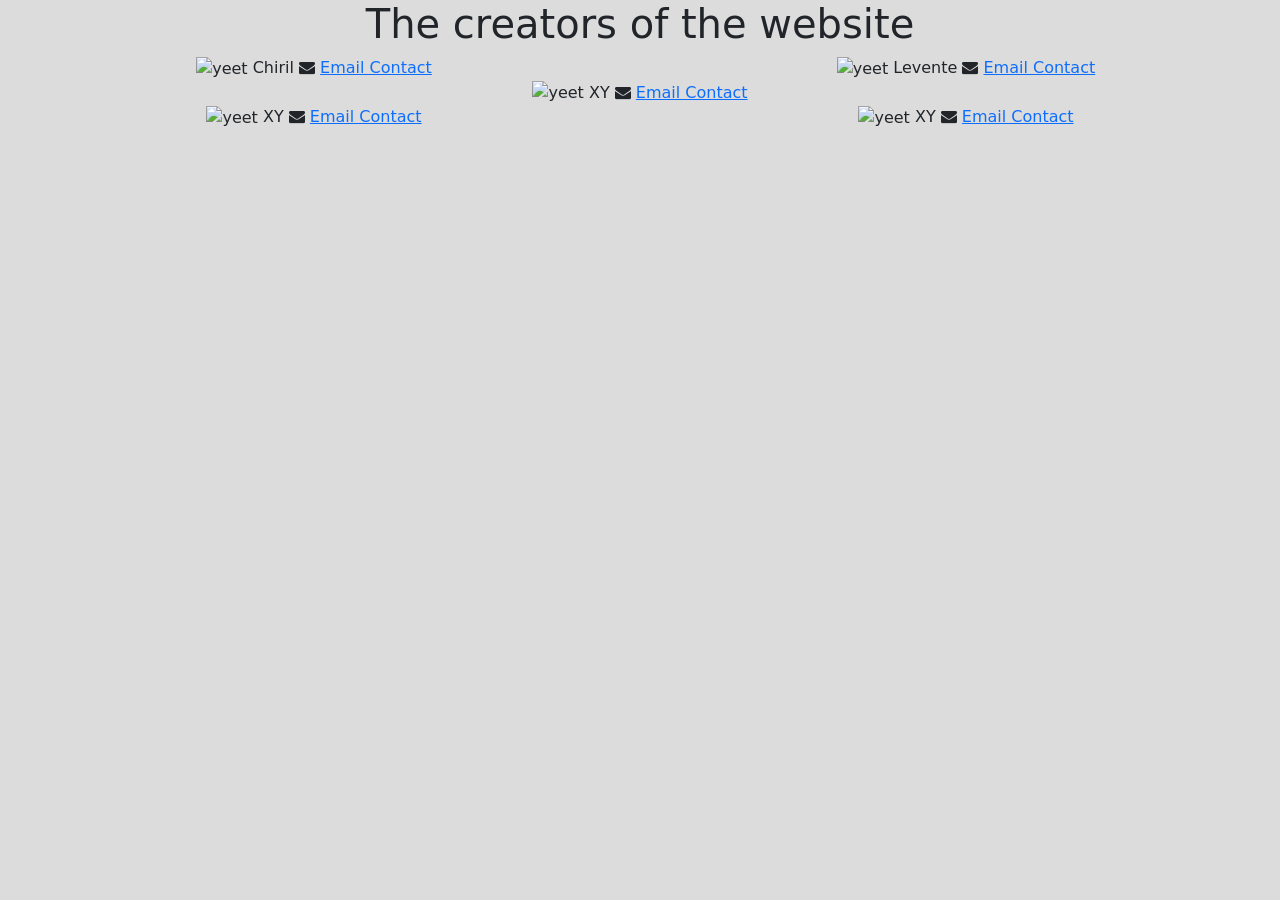
==== contact.html @ 35416a30 "Inititalize github repo" ====
<!DOCTYPE html>
<html lang="en">

<head>
    <meta charset="UTF-8">
    <meta http-equiv="X-UA-Compatible" content="IE=edge">
    <meta name="viewport" content="width=device-width, initial-scale=1.0">
    <title>Responsive Web Design</title>
    <link rel="stylesheet" href="css/bootstrap.min.css">
    <link rel="stylesheet" href="css/stlye.css">
    <link rel="stylesheet" href="css/font-awesome-4.7.0/css/font-awesome.min.css">

</head>

<body>
    
    <div class="contact">
        <div class="row justify-content-start">
            <h1>
                The creators of the website
            </h1>
        </div>
            <div class="row justify-content-center">

            <div class="col-md-6">
                <img src="https://picsum.photos/500" alt="yeet">
                Chiril
                <i class="fa fa-envelope"></i> <a href="mailto:XXXXXX@viauc.dk">Email Contact</a>
            </div>
            <div class="col-md-6">
                <img src="https://picsum.photos/500" alt="yeet">
                Levente
                <i class="fa fa-envelope"></i> <a href="mailto:XXXXXX@viauc.dk">Email Contact</a>
            </div>
        </div>
        <div class="row justify-content-center">
            <div class="col-md-6">
                <img src="https://picsum.photos/500" alt="yeet">
                XY
                <i class="fa fa-envelope"></i> <a href="mailto:XXXXXX@viauc.dk">Email Contact</a>
            </div>
        </div>
        <div class="row justify-content-center">

            <div class="col-md-6">
                <img src="https://picsum.photos/500" alt="yeet">
                XY
                <i class="fa fa-envelope"></i> <a href="mailto:XXXXXX@viauc.dk">Email Contact</a>
            </div>
            <div class="col-md-6">
                <img src="https://picsum.photos/500" alt="yeet">
                XY
                <i class="fa fa-envelope"></i> <a href="mailto:XXXXXX@viauc.dk">Email Contact</a>
            </div>
        </div>
</body>

</html>
---- css/stlye.css ----
body
{
    background-color: gainsboro;
    overflow-y: scroll;
}

/* timetable css */
#tableDiv table{
    width: 90%;
    height: 70%;
    position: absolute;
    left:5%;
    bottom: 0;
    table-layout: fixed;
}
#timetableTable tr td{
    height: 100px;
}
.tableContent a{
    float: right;
}
.tableContent{
    width: auto;
    height: 20%;
}
.tableHeaderCell{
    text-align: center;
    line-height: 1;
    vertical-align: middle;
}
/* end of timetable css */

.carousel, img{
    height: 100%;
    width: auto;
}

/*Css for the Contact page*/
.contact
{
   text-align: center;
}
  

/*NAVBAR*/
.navbar-nav .active a {
    background-color: lightsteelblue;
}
.navbar-nav a:hover {
    background-color: lightsteelblue;
}
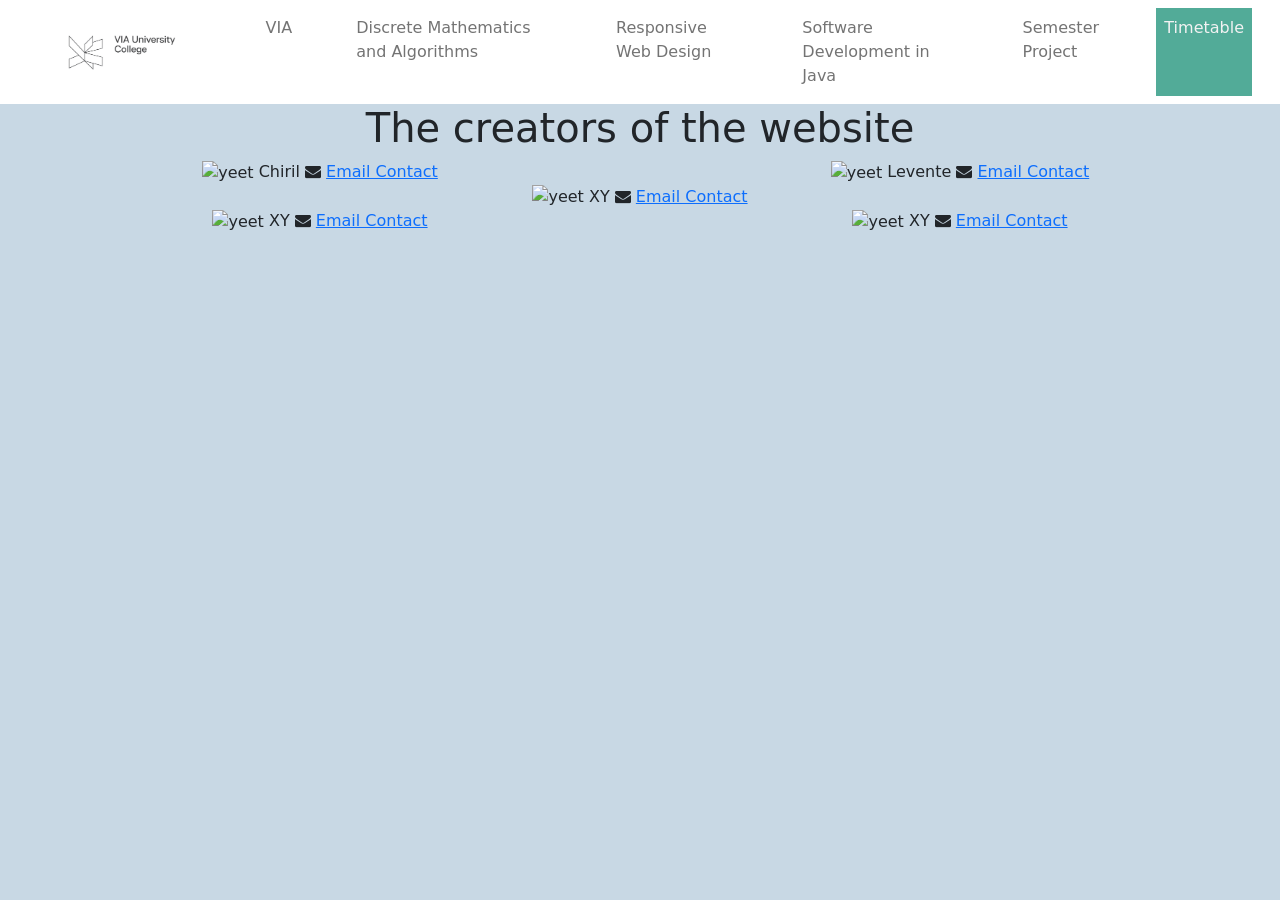
==== commit 2105136b: "Lot of shit done Co-authored-by: Chiril Luncasu (315171) <315171@VIAUC.DK> Co-authored-by: Kruno Ner" ====
--- a/contact.html
+++ b/contact.html
@@ -1,58 +1,110 @@
 <!DOCTYPE html>
 <html lang="en">
+  <head>
+    <meta charset="UTF-8" />
+    <meta http-equiv="X-UA-Compatible" content="IE=edge" />
+    <meta name="viewport" content="width=device-width, initial-scale=1.0" />
+    <title>Contact page</title>
+    <link rel="stylesheet" href="css/bootstrap.min.css" />
+    <link rel="stylesheet" href="css/stlye.css" />
+    <link
+      rel="stylesheet"
+      href="css/font-awesome-4.7.0/css/font-awesome.min.css"
+    />
+  </head>
 
-<head>
-    <meta charset="UTF-8">
-    <meta http-equiv="X-UA-Compatible" content="IE=edge">
-    <meta name="viewport" content="width=device-width, initial-scale=1.0">
-    <title>Responsive Web Design</title>
-    <link rel="stylesheet" href="css/bootstrap.min.css">
-    <link rel="stylesheet" href="css/stlye.css">
-    <link rel="stylesheet" href="css/font-awesome-4.7.0/css/font-awesome.min.css">
+  <body>
 
-</head>
+    <!--START NAVBAR-->
+    <nav class="navbar navbar-expand-sm bg-light navbar-light">
+        <div class="container-fluid">
+          <button
+            class="navbar-toggler"
+            type="button"
+            data-bs-toggle="collapse"
+            data-bs-target="#MainNavbar"
+          >
+            <span class="navbar-toggler-icon"></span>
+          </button>
+          <img
+            class="navbar-brand float-start logo mx-5"
+            src="/images/logo_VIA.png"
+            alt="VIA"
+          />
+          <div class="collapse navbar-collapse" id="MainNavbar">
+            <ul class="navbar-nav">
+              <li class="nav-item mx-4">
+                <a class="nav-link" href="index.html">VIA</a>
+              </li>
+              <li class="nav-item mx-4">
+                <a class="nav-link" href="index.html#DMA"
+                  >Discrete Mathematics and Algorithms</a
+                >
+              </li>
+              <li class="nav-item mx-4">
+                <a class="nav-link" href="index.html#RWD"
+                  >Responsive Web Design</a
+                >
+              </li>
+              <li class="nav-item mx-4">
+                <a class="nav-link" href="index.html#SDJ"
+                  >Software Development in Java</a
+                >
+              </li>
+              <li class="nav-item mx-4">
+                <a class="nav-link" href="index.html#SEP">Semester Project</a>
+              </li>
+              <li id="timetable" class="nav-item mx-3">
+                <a class="nav-link" href="timetable.html">Timetable</a>
+              </li>
+            </ul>
+          </div>
+        </div>
+      </nav>
+    <!--FINISH NAVBAR-->
 
-<body>
-    
     <div class="contact">
+      <div class="container-fluid">
         <div class="row justify-content-start">
-            <h1>
-                The creators of the website
-            </h1>
-        </div>
-            <div class="row justify-content-center">
-
-            <div class="col-md-6">
-                <img src="https://picsum.photos/500" alt="yeet">
-                Chiril
-                <i class="fa fa-envelope"></i> <a href="mailto:XXXXXX@viauc.dk">Email Contact</a>
-            </div>
-            <div class="col-md-6">
-                <img src="https://picsum.photos/500" alt="yeet">
-                Levente
-                <i class="fa fa-envelope"></i> <a href="mailto:XXXXXX@viauc.dk">Email Contact</a>
-            </div>
+          <h1>The creators of the website</h1>
         </div>
         <div class="row justify-content-center">
-            <div class="col-md-6">
-                <img src="https://picsum.photos/500" alt="yeet">
-                XY
-                <i class="fa fa-envelope"></i> <a href="mailto:XXXXXX@viauc.dk">Email Contact</a>
-            </div>
+          <div class="col-md-6">
+            <img src="https://picsum.photos/400" alt="yeet" />
+            Chiril
+            <i class="fa fa-envelope"></i>
+            <a href="mailto:XXXXXX@viauc.dk">Email Contact</a>
+          </div>
+          <div class="col-md-6">
+            <img src="https://picsum.photos/400" alt="yeet" />
+            Levente
+            <i class="fa fa-envelope"></i>
+            <a href="mailto:XXXXXX@viauc.dk">Email Contact</a>
+          </div>
         </div>
         <div class="row justify-content-center">
-
-            <div class="col-md-6">
-                <img src="https://picsum.photos/500" alt="yeet">
-                XY
-                <i class="fa fa-envelope"></i> <a href="mailto:XXXXXX@viauc.dk">Email Contact</a>
-            </div>
-            <div class="col-md-6">
-                <img src="https://picsum.photos/500" alt="yeet">
-                XY
-                <i class="fa fa-envelope"></i> <a href="mailto:XXXXXX@viauc.dk">Email Contact</a>
-            </div>
+          <div class="col-md-6">
+            <img src="https://picsum.photos/400" alt="yeet" />
+            XY
+            <i class="fa fa-envelope"></i>
+            <a href="mailto:XXXXXX@viauc.dk">Email Contact</a>
+          </div>
         </div>
-</body>
-
-</html>+        <div class="row justify-content-center">
+          <div class="col-md-6">
+            <img src="https://picsum.photos/400" alt="yeet" />
+            XY
+            <i class="fa fa-envelope"></i>
+            <a href="mailto:XXXXXX@viauc.dk">Email Contact</a>
+          </div>
+          <div class="col-md-6">
+            <img src="https://picsum.photos/400" alt="yeet" />
+            XY
+            <i class="fa fa-envelope"></i>
+            <a href="mailto:XXXXXX@viauc.dk">Email Contact</a>
+          </div>
+        </div>
+      </div>
+    </div>
+  </body>
+</html>
--- a/css/stlye.css
+++ b/css/stlye.css
@@ -1,7 +1,7 @@
 body
 {
-    background-color: gainsboro;
-    overflow-y: scroll;
+    background-color: #c8d8e4;
+    
 }
 
 /* timetable css */
@@ -30,10 +30,47 @@
 }
 /* end of timetable css */
 
+/*CAROUSEL CSS*/
 .carousel, img{
     height: 100%;
     width: auto;
 }
+
+.classRow
+{
+    padding-top: 20rem;
+}
+
+
+.firstRow{
+    height: 40rem;
+}
+
+/*Setting up website colors*/
+.rightSide
+{
+    color: #f2f2f2;   
+    background-color:#2b6777;    
+    
+    
+}
+.btn-primary
+{
+    background-color: #f2f2f2  !important;    
+    color: #2b6777!important;  
+}
+.rightSide h1
+{
+    color: white;
+      
+}
+.leftSide
+{
+    background-color: #c8d8e4;
+    padding-right: 0px;
+    margin-right: 0px;
+}
+
 
 /*Css for the Contact page*/
 .contact
@@ -49,3 +86,41 @@
 .navbar-nav a:hover {
     background-color: lightsteelblue;
 }
+
+#timetable {
+    background-color: #52ab98;
+}
+
+#timetable a {
+    color: #f2f2f2 !important;
+}
+
+#timetable a:hover {
+    background-color: #f2f2f2;
+    color: #52ab98 !important
+}
+
+.navbar {
+    background-color: #ffffff !important;
+}
+
+.logo {
+    display: block;
+    max-width: 10%;
+    max-height: 10%;
+    height: auto;
+}
+/*CLOSE NAVBAR*/
+
+/*FOOTER*/
+.footer {
+    width: 100%;
+    height : 3.5rem !important;
+    display: inline-block;
+}
+
+.footer-icons {
+    text-decoration: none;
+    color: black;
+}
+/*CLOSE FOOTER*/
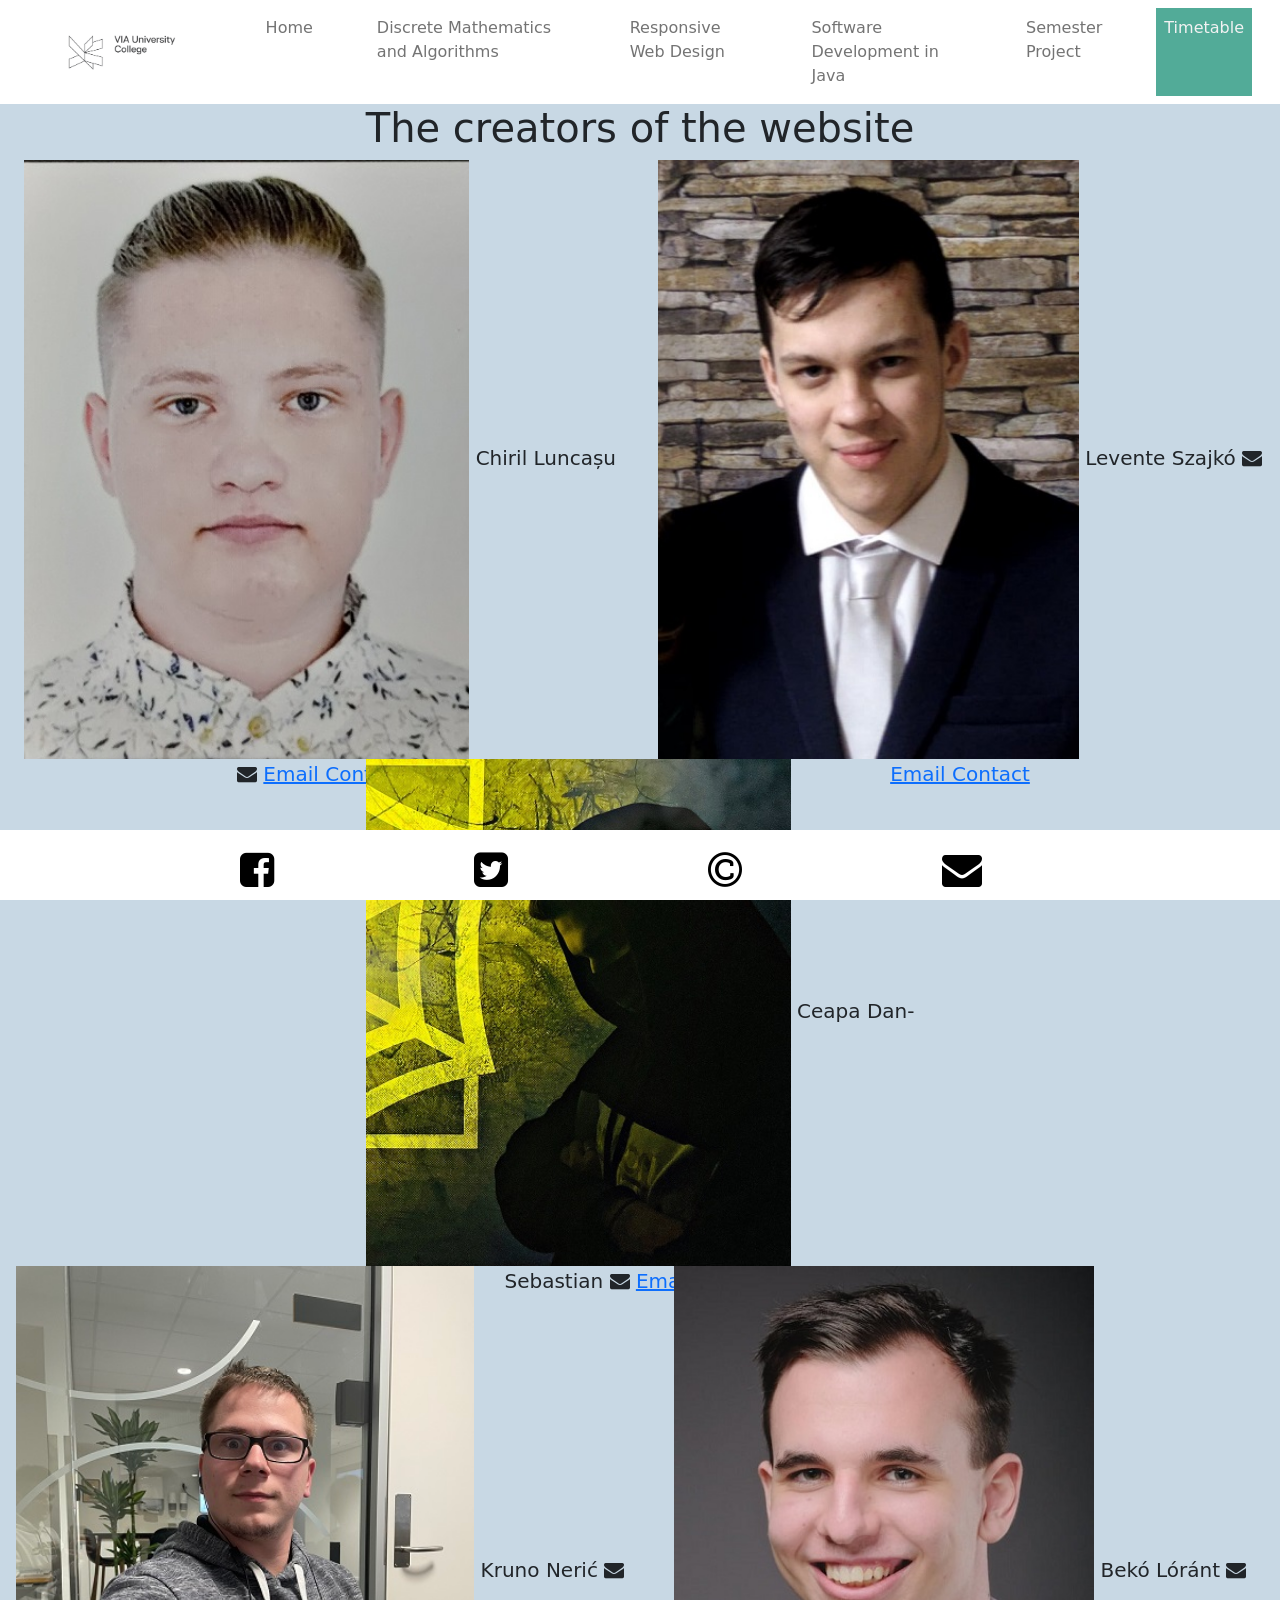
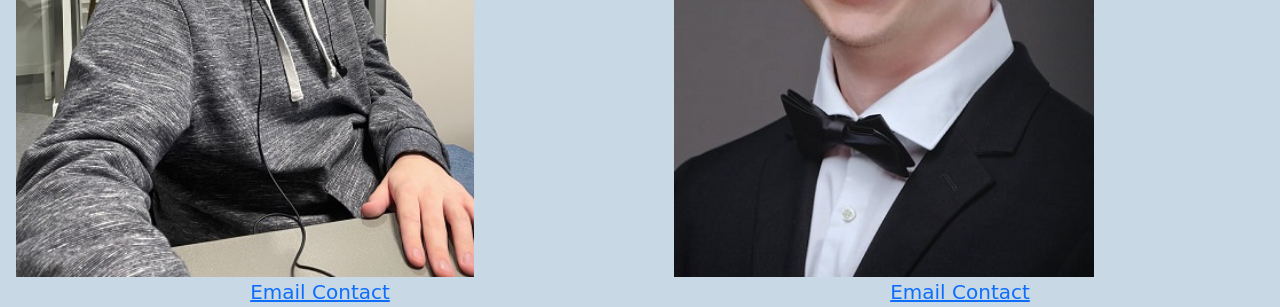
==== commit 2c62fe0d: "Final fixes before handin" ====
--- a/contact.html
+++ b/contact.html
@@ -34,7 +34,7 @@
           <div class="collapse navbar-collapse" id="MainNavbar">
             <ul class="navbar-nav">
               <li class="nav-item mx-4">
-                <a class="nav-link" href="index.html">VIA</a>
+                <a class="nav-link" href="index.html">Home</a>
               </li>
               <li class="nav-item mx-4">
                 <a class="nav-link" href="index.html#DMA"
@@ -70,41 +70,71 @@
         </div>
         <div class="row justify-content-center">
           <div class="col-md-6">
-            <img src="https://picsum.photos/400" alt="yeet" />
-            Chiril
+            <img src="images/idiots/CL.jpg" alt="yeet" />
+            Chiril Luncașu
             <i class="fa fa-envelope"></i>
-            <a href="mailto:XXXXXX@viauc.dk">Email Contact</a>
+            <a href="mailto:315171@viauc.dk">Email Contact</a>
           </div>
           <div class="col-md-6">
-            <img src="https://picsum.photos/400" alt="yeet" />
-            Levente
+            <img src="images/idiots/LSza.jpg" alt="Levente" />
+            Levente Szajkó
             <i class="fa fa-envelope"></i>
-            <a href="mailto:XXXXXX@viauc.dk">Email Contact</a>
+            <a href="mailto:315249@viauc.dk">Email Contact</a>
           </div>
         </div>
         <div class="row justify-content-center">
           <div class="col-md-6">
-            <img src="https://picsum.photos/400" alt="yeet" />
-            XY
+            <img src="images/idiots/Dan.jpg" alt="Dan" />
+            Ceapa Dan-Sebastian
             <i class="fa fa-envelope"></i>
-            <a href="mailto:XXXXXX@viauc.dk">Email Contact</a>
+            <a href="mailto:315162@viauc.dk">Email Contact</a>
           </div>
         </div>
         <div class="row justify-content-center">
           <div class="col-md-6">
-            <img src="https://picsum.photos/400" alt="yeet" />
-            XY
+            <img src="/images/idiots/KN.jpg" alt="yeet" />
+            Kruno Nerić
             <i class="fa fa-envelope"></i>
-            <a href="mailto:XXXXXX@viauc.dk">Email Contact</a>
+            <a href="mailto:315258@viauc.dk">Email Contact</a>
           </div>
           <div class="col-md-6">
-            <img src="https://picsum.photos/400" alt="yeet" />
-            XY
+            <img src="images/idiots/BL.jpg" alt="Bekó" />
+            Bekó Lóránt
             <i class="fa fa-envelope"></i>
             <a href="mailto:XXXXXX@viauc.dk">Email Contact</a>
           </div>
         </div>
       </div>
     </div>
+
+    <footer class="footer">
+      <div class="social-media hidden-xs">
+          <li>
+            <a href="https://www.facebook.com/viauniversitycollege/" class="nav-item footer-icons">
+              <i class="fa fa-facebook-square fa-2x"> </i
+            ></a>
+          </li>
+          <li>
+            <a href="https://twitter.com/viauniversity" class="nav-item footer-icons">
+              <i class="fa fa-twitter-square fa-2x"></i
+            ></a>
+          </li>
+          <li>
+            <a id="copyright" class="nav-item footer-icons" href="copyright.html"
+            ><i class="fa fa-copyright fa-2x"></i
+          ></a>
+          </li>
+          <li>
+            <a id="contact" class="nav-item footer-icons" href="contact.html"
+            ><i class="fa fa-envelope fa-2x"></i
+          ></a>
+          </li>
+          <li>
+              <i class="fas fa-search-location"></i>
+          </li>
+      </div>
+  </footer>
+
+    <!--Footer end-->
   </body>
 </html>
--- a/css/stlye.css
+++ b/css/stlye.css
@@ -5,29 +5,7 @@
 }
 
 /* timetable css */
-#tableDiv table{
-    width: 90%;
-    height: 70%;
-    position: absolute;
-    left:5%;
-    bottom: 0;
-    table-layout: fixed;
-}
-#timetableTable tr td{
-    height: 100px;
-}
-.tableContent a{
-    float: right;
-}
-.tableContent{
-    width: auto;
-    height: 20%;
-}
-.tableHeaderCell{
-    text-align: center;
-    line-height: 1;
-    vertical-align: middle;
-}
+
 /* end of timetable css */
 
 /*CAROUSEL CSS*/
@@ -35,15 +13,19 @@
     height: 100%;
     width: auto;
 }
+.carousel
+{
+    margin: auto;
+}
 
 .classRow
 {
-    padding-top: 20rem;
+    height: 20rem !important; 
 }
 
 
 .firstRow{
-    height: 40rem;
+    height: 40rem !important;
 }
 
 /*Setting up website colors*/
@@ -51,8 +33,17 @@
 {
     color: #f2f2f2;   
     background-color:#2b6777;    
-    
-    
+}
+
+.lighter
+{
+ background-color: #c8d8e4 !important;
+}
+
+.darker
+{
+    color: #f2f2f2;   
+    background-color:#2b6777 !important;   
 }
 .btn-primary
 {
@@ -76,6 +67,10 @@
 .contact
 {
    text-align: center;
+   display: flex;
+   justify-content: center;
+   align-items: center;
+   font-size: 20px;
 }
   
 
@@ -106,21 +101,63 @@
 
 .logo {
     display: block;
-    max-width: 10%;
-    max-height: 10%;
+    max-width: 40%;
+    max-height: 40%;
     height: auto;
 }
+
+@media only screen and (min-width: 600px) {
+    .logo {
+        display: block;
+        max-width: 10%;
+        max-height: 10%;
+        height: auto;
+    }
+  }
 /*CLOSE NAVBAR*/
 
 /*FOOTER*/
-.footer {
-    width: 100%;
-    height : 3.5rem !important;
-    display: inline-block;
-}
-
 .footer-icons {
     text-decoration: none;
     color: black;
+    overflow: auto;
+}
+
+.footer {
+    position: fixed;
+    bottom: 0;
+    width: 100%;
+    height: 70px;
+    background-color: white;
+
+}
+
+.footer .social-media {
+    display: flex;
+    width: 430px;
+    margin: 0 auto;
+}
+
+.footer .social-media > li {
+    list-style: none;
+    display: inline-block;
+    margin: 10px auto;
+    font-size: 20px;
+    padding: 10px 10px;
+}
+
+@media only screen and (min-width: 600px) {
+    .footer .social-media > li {
+        list-style: none;
+        display: inline-block;
+        margin: 10px auto;
+        font-size: 20px;
+        padding: 10px 100px;
+    }
+    .footer .social-media {
+        display: flex;
+        width: 1000px;
+        margin: 0 auto;
+    }
 }
 /*CLOSE FOOTER*/
